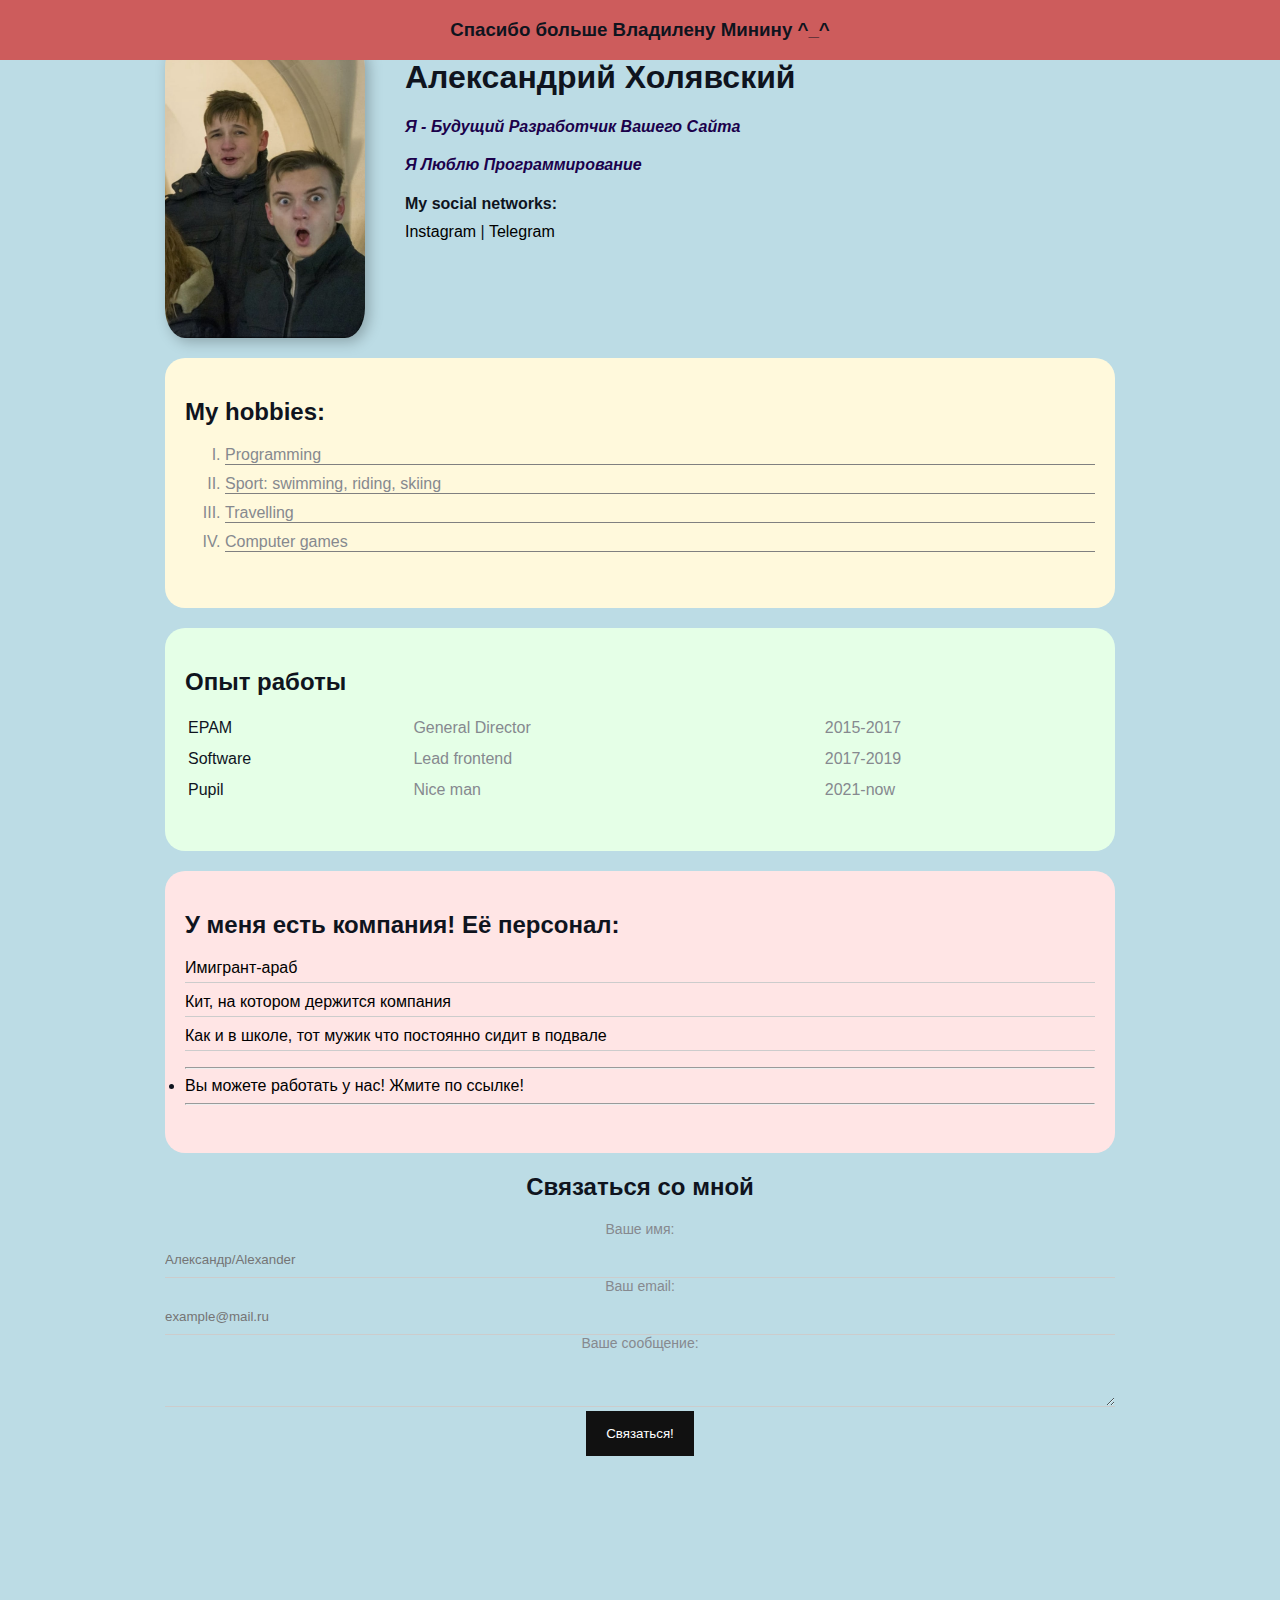
==== index.html @ 44137759 "Add files via upload" ====
<!DOCTYPE html>
<html>
<head>
    <meta charset="UTF-8">
    <title>Sashompan'ie</title>
    <link rel="stylesheet" href="styles.css">
</head>
<body>
    <div class="container">
            <div class="info">
                    <img src="avatar.jpg"  alt='Семейное фото Саши' class="avatar" />
                <div class="info-text">
                    <h1>Александрий Холявский</h1>
                    <p>Я - будущий разработчик <strong>вашего </strong>сайта</p>
                    <p>Я люблю программирование</p>
                    <h4>My social networks:</h4>
                    <a href='https://instagram.com/sanukcooltoday' target='_blank'>Instagram</a>
                    |
                    <a href='https://vk.com/sashurmay' target='_blank'>Telegram</a>
    
                </div>
             </div>
            <div class="card bg-yellow">
                <h2>My hobbies:</h2>
                <ol type='I' class="list">
                
                    <li>Programming</li>
                    <li>Sport: swimming, riding, skiing</li>
                    <li>Travelling</li>
                    <li>Computer games </li>
                </ol>
            </div>

        <div class="card bg-green">
            <h2>Опыт работы</h2>
            <table class="listos">      
                    <!-- <tr>
                    <th>Компания</th>
                    <th>Должность</th>
                    <th>Год</th>
                    </tr> -->
                    <tr>
                        <td>EPAM</td>
                        <td>General Director</td>
                        <td>2015-2017</td>
                    </tr> 
                    <tr>
                        <td>Software</td>
                        <td>Lead frontend</td>
                        <td>2017-2019</td>
                    </tr>
                    <tr>
                        <td>Pupil</td>
                        <td>Nice man</td>
                        <td>2021-now</td>
                    </tr>
            </table>
        </div>
        <div class="card bg-red">
            <h2>У меня есть компания! Её персонал:</h2>
            <ul class="link-list">
                <li><a href='https://vk.com/fareshayes' target='_blank'>Имигрант-араб</a></li>
                <li><a href="https://vk.com/id694511767" target='_blank'>Кит, на котором держится компания</a></li>
                <li><a href="https://vk.com/a.roma.doma" target='_blank'>Как и в школе, тот мужик что постоянно сидит в подвале</a></li>
            </ul>
                <hr>
                <li {list-style-type: &#33;}><a href="https://www.avito.ru/magadan/vakansii" target='_blank'>Вы можете работать у нас! Жмите по ссылке!</a></li>
                <hr>
            
        </div>
        <div class='contact'>
            <h2>Связаться со мной</h2>
        <form action="/">
            <div class="form-group">
                <label for='name'>Ваше имя:</label>
                <input type="text" id='name' placeholder='Александр/Alexander'>
            </div>
            
            <div class="form-group">
                <label for='email'>Ваш email:</label>
                <input type="email" id='email' placeholder='example@mail.ru'>
            </div>
            <div class="form-group">
                <label for='text'>Ваше сообщение:</label>
                <textarea id="text" cols="15" rows="2"></textarea>
            </div>  

            <input class="btn" type="submit" value="Связаться!"> 
        </form>
        </div>

        <div class="position">
            <div class="box">
                <h3>Спасибо больше Владилену Минину ^_^</h3>
            </div>
        </div>
        
        <div class="box-model">
            <div></div>
            <div></div>
            <div></div>
            <div></div>
        </div>
    </div>


    <div style="margin-bottom: 500px;"></div>
</body>
</html>
---- styles.css ----
/* *{
    padding-bottom: 5px;
    margin-bottom: 20px;
} */
body {
    background-color: #bcdce5;
    color: #0f141e;

    font-size: 16px;
    font-weight: normal;
    font-family: 'Roboto', sans-serif;
}

a {
    color: black; text-decoration: none;
}

a:hover {
    text-decoration: underline;
}
a:active {
    color: pink;
}
a:visited {
    color: rgb(80, 0, 172);
}

.avatar {
    width: 200px;
    height: 300px;
    border-radius: 10%;
    box-shadow: 4px 4px 14px rgba(0, 0, 0, 0.25);
}
.info {
    display: flex;
}

@media (max-width: 700px) {
    .info{
        text-align: center;
        display: block;

    }
}
.info-text {
    margin-left: 40px;

}
.info-text h4 {
    margin-bottom: 10px;
}
.info p {
    color: #1b014b;
    margin: 0;
    font-style: italic;
    font-weight: bold;
    text-decoration: none;
    text-transform: capitalize;
    margin-bottom: 20px;
    /* думаю всё понятно */
    /* letter-spacing: 3px; */
    /* word-spacing: 42px; */
}

.container {
    max-width: 950px;
    margin: auto;
    padding-top: 30px;
}


/* Box Model */
/* .social {
    background: #ff4646;
    padding : 10px 50px;
    padding-left: 30px;
    border: 5px solid rgb(238, 238, 238);
    margin: 45px;
    border-bottom-style: dotted;
    border-top-width: 15px;
    border-left-color: blue;

} */
/* .box-model > div {
    float: left;
    background: black;
    height: 200px;
    border: 4px solid red;
    width: 25%;
    box-sizing: border-box
} */

.bg-yellow {
    background: #fff9dc;
    margin-top: 20px;
}

.bg-green {
    background: #e5ffe7;
}

.bg-red {
    background: #ffe5e5;
}

/* .bg-blue {
    background: #ffe9e1;
    padding-left: 650px;
} */

.card {
    padding: 20px;
    padding-bottom: 40px;


    margin-bottom: 20px;
    border-radius: 20px;

}



.card h2 {
    margin-bottom: 20px;
}

.list {
    padding: 0 20;
}
.list li {
    color: #86898f;
    margin-bottom: 10px;
    border-bottom: 1px solid gray;
}
.listos {
    width: 100%;
}
.listos th {
    padding-right: 250px;
}
.listos td {
    padding-bottom: 10px;
}
.listos td:nth-child(2),
.listos td:nth-child(3) {
    color: #86898f;
}

/* .listos tr:nth-child(odd) {
    background-color: red;
} */

.link-list {
    list-style: none;
    padding: 0;
}

.link-list li {
    margin-bottom: 10px;
    padding-bottom: 5px;
    border-bottom: 1px solid #ccc;
}

.contact {
    text-align: center;
}

.form-group label{
    display: block;
    font-size: 14px;
    color: #86898f;
}
.form-group input,
.form-group textarea {
    width: 100%;
    box-sizing: border-box;
    border: none;
    background: transparent;
    border-bottom: 1px solid #ccc;
    color: #000;
    padding: 15px 0 10px;
    outline: none;
    font-family: inherit;

}

.row {
    display: flex;
    margin-bottom: 20px;
}

.row > .form-group {
    width: 50%;
    margin-right: 20px;
}

.row > .form-group:last-child {
    margin-right: 0;
}

.btn {
    background: #111;
    padding: 15px 20px;
    color: #fff;
    border: none;
    font-family: inherit;
    cursor: pointer;
}

.btn:hover {
    opacity: 0.9;
}

/* Position */

/* .position {
    position: relative;
    border: 4px solid black;
    margin-top: 40px;
    padding: 20px;
    height: 300px;
} */

.box {
    position: fixed;
    top: 0;
    left: 0;
    width: 100%;
    height: 50px;
    background:indianred;
    text-align: center;
    padding-bottom: 10px;
}
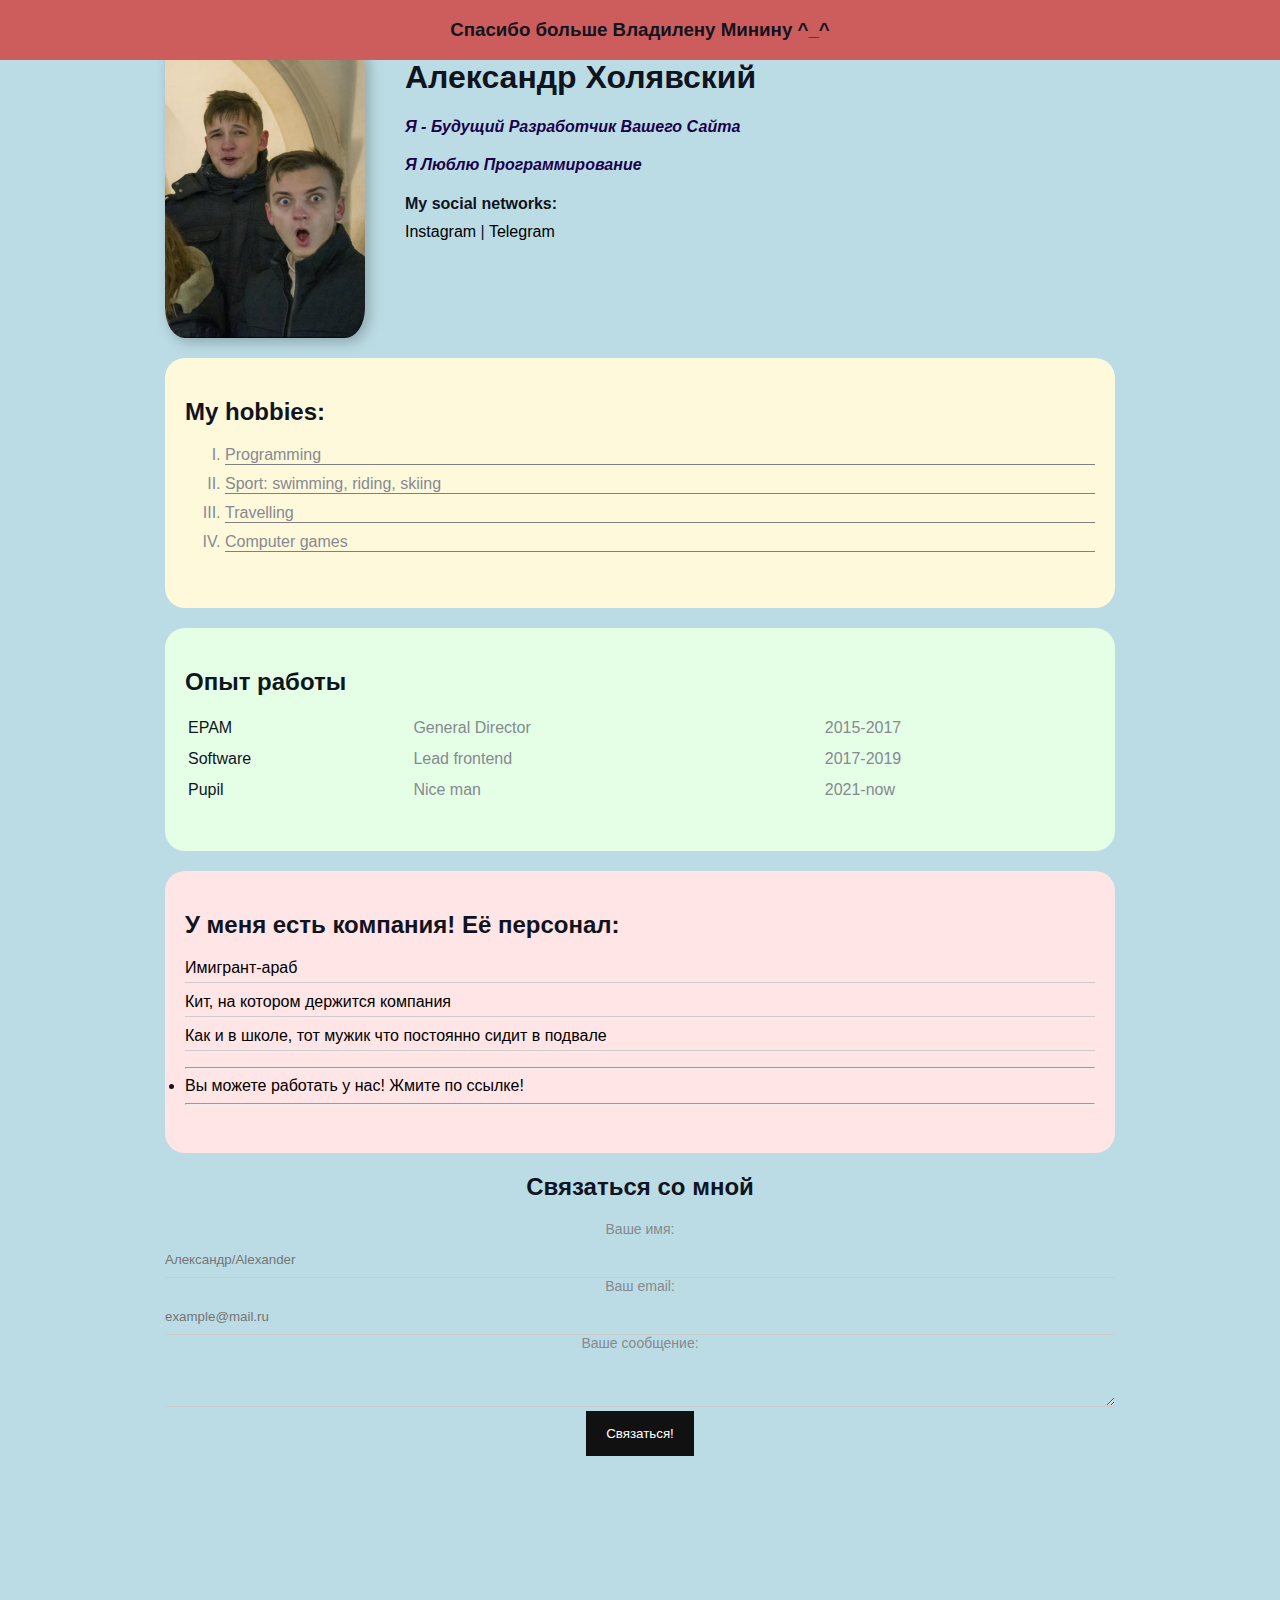
==== commit f3d9c656: "Update index.html" ====
--- a/index.html
+++ b/index.html
@@ -10,7 +10,7 @@
             <div class="info">
                     <img src="avatar.jpg"  alt='Семейное фото Саши' class="avatar" />
                 <div class="info-text">
-                    <h1>Александрий Холявский</h1>
+                    <h1>Александр Холявский</h1>
                     <p>Я - будущий разработчик <strong>вашего </strong>сайта</p>
                     <p>Я люблю программирование</p>
                     <h4>My social networks:</h4>
@@ -106,4 +106,4 @@
 
     <div style="margin-bottom: 500px;"></div>
 </body>
-</html>+</html>
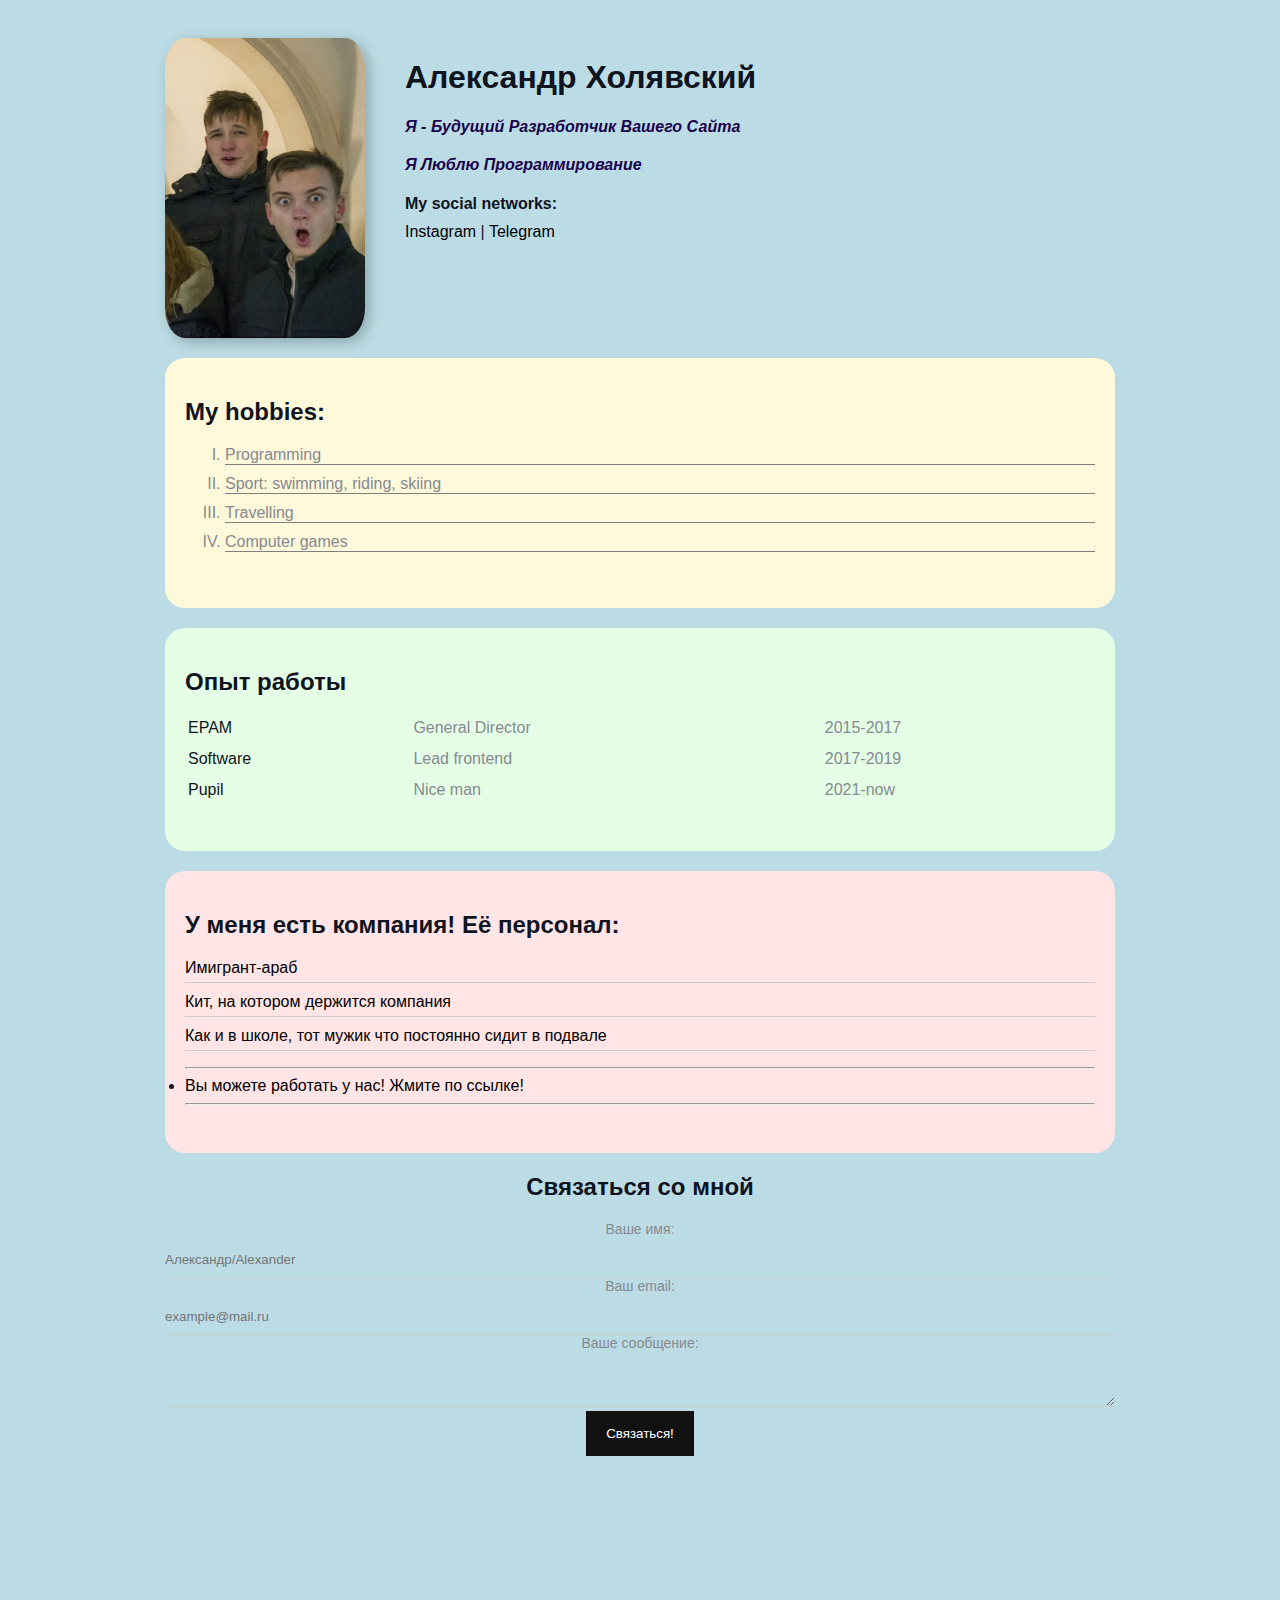
==== commit 1811e941: "Update index.html" ====
--- a/index.html
+++ b/index.html
@@ -89,11 +89,11 @@
         </form>
         </div>
 
-        <div class="position">
+<!--         <div class="position">
             <div class="box">
                 <h3>Спасибо больше Владилену Минину ^_^</h3>
             </div>
-        </div>
+        </div> -->
         
         <div class="box-model">
             <div></div>
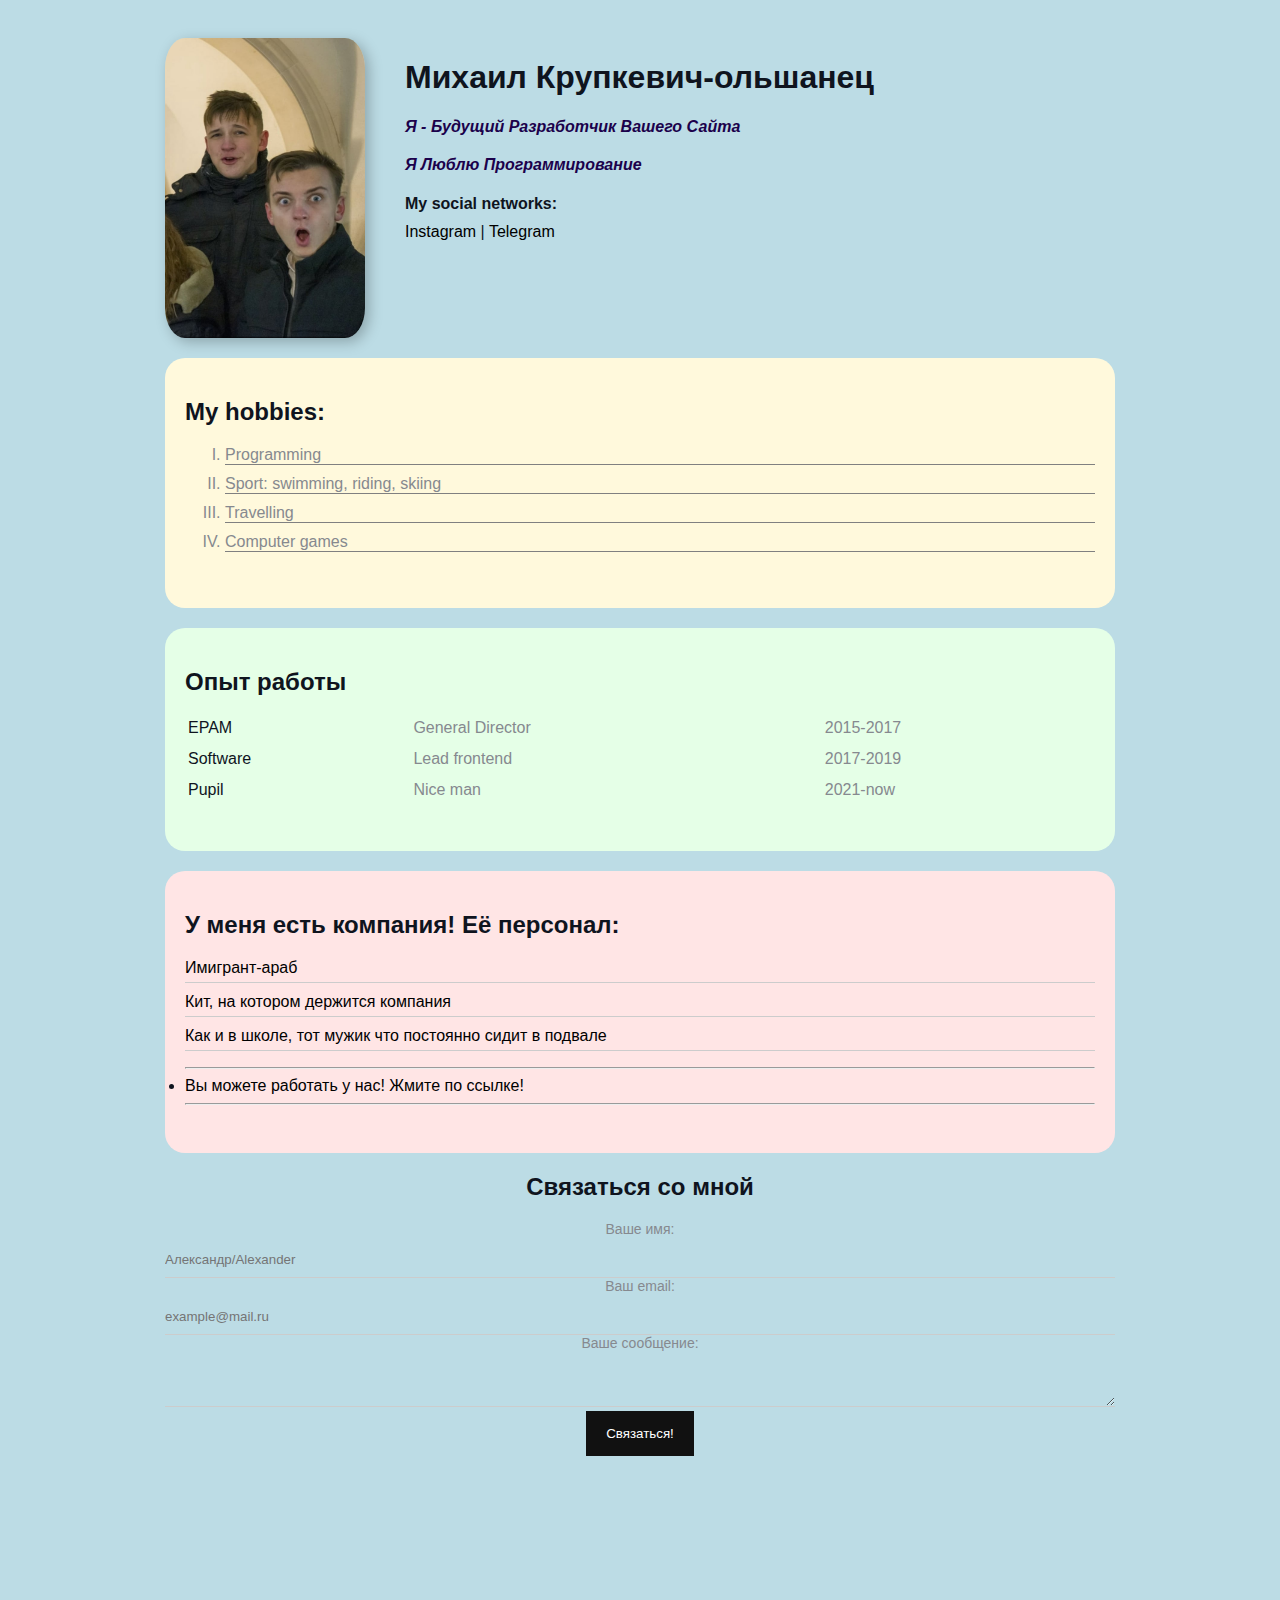
==== commit 73da05f9: "Update index.html" ====
--- a/index.html
+++ b/index.html
@@ -10,7 +10,7 @@
             <div class="info">
                     <img src="avatar.jpg"  alt='Семейное фото Саши' class="avatar" />
                 <div class="info-text">
-                    <h1>Александр Холявский</h1>
+                    <h1>Михаил Крупкевич-ольшанец</h1>
                     <p>Я - будущий разработчик <strong>вашего </strong>сайта</p>
                     <p>Я люблю программирование</p>
                     <h4>My social networks:</h4>
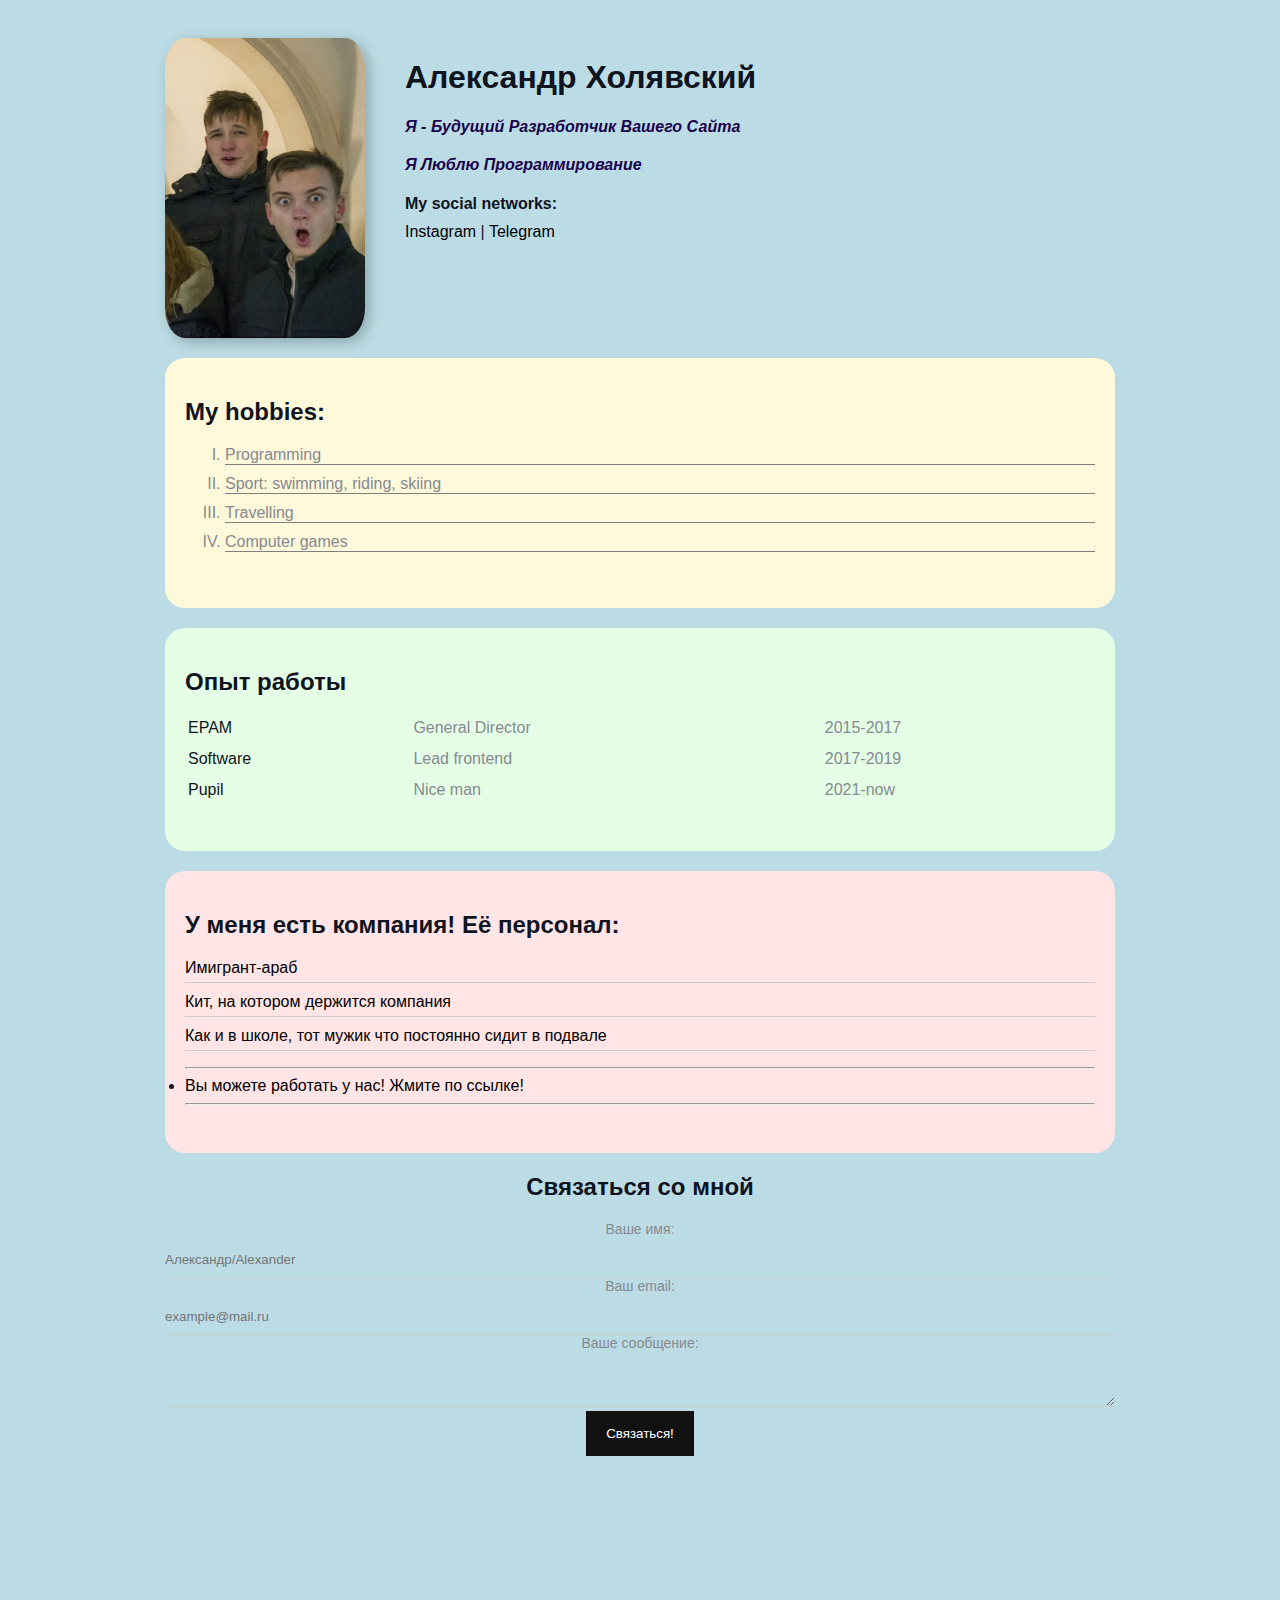
==== commit 0d92a325: "Update index.html" ====
--- a/index.html
+++ b/index.html
@@ -10,7 +10,7 @@
             <div class="info">
                     <img src="avatar.jpg"  alt='Семейное фото Саши' class="avatar" />
                 <div class="info-text">
-                    <h1>Михаил Крупкевич-ольшанец</h1>
+                    <h1>Александр Холявский</h1>
                     <p>Я - будущий разработчик <strong>вашего </strong>сайта</p>
                     <p>Я люблю программирование</p>
                     <h4>My social networks:</h4>
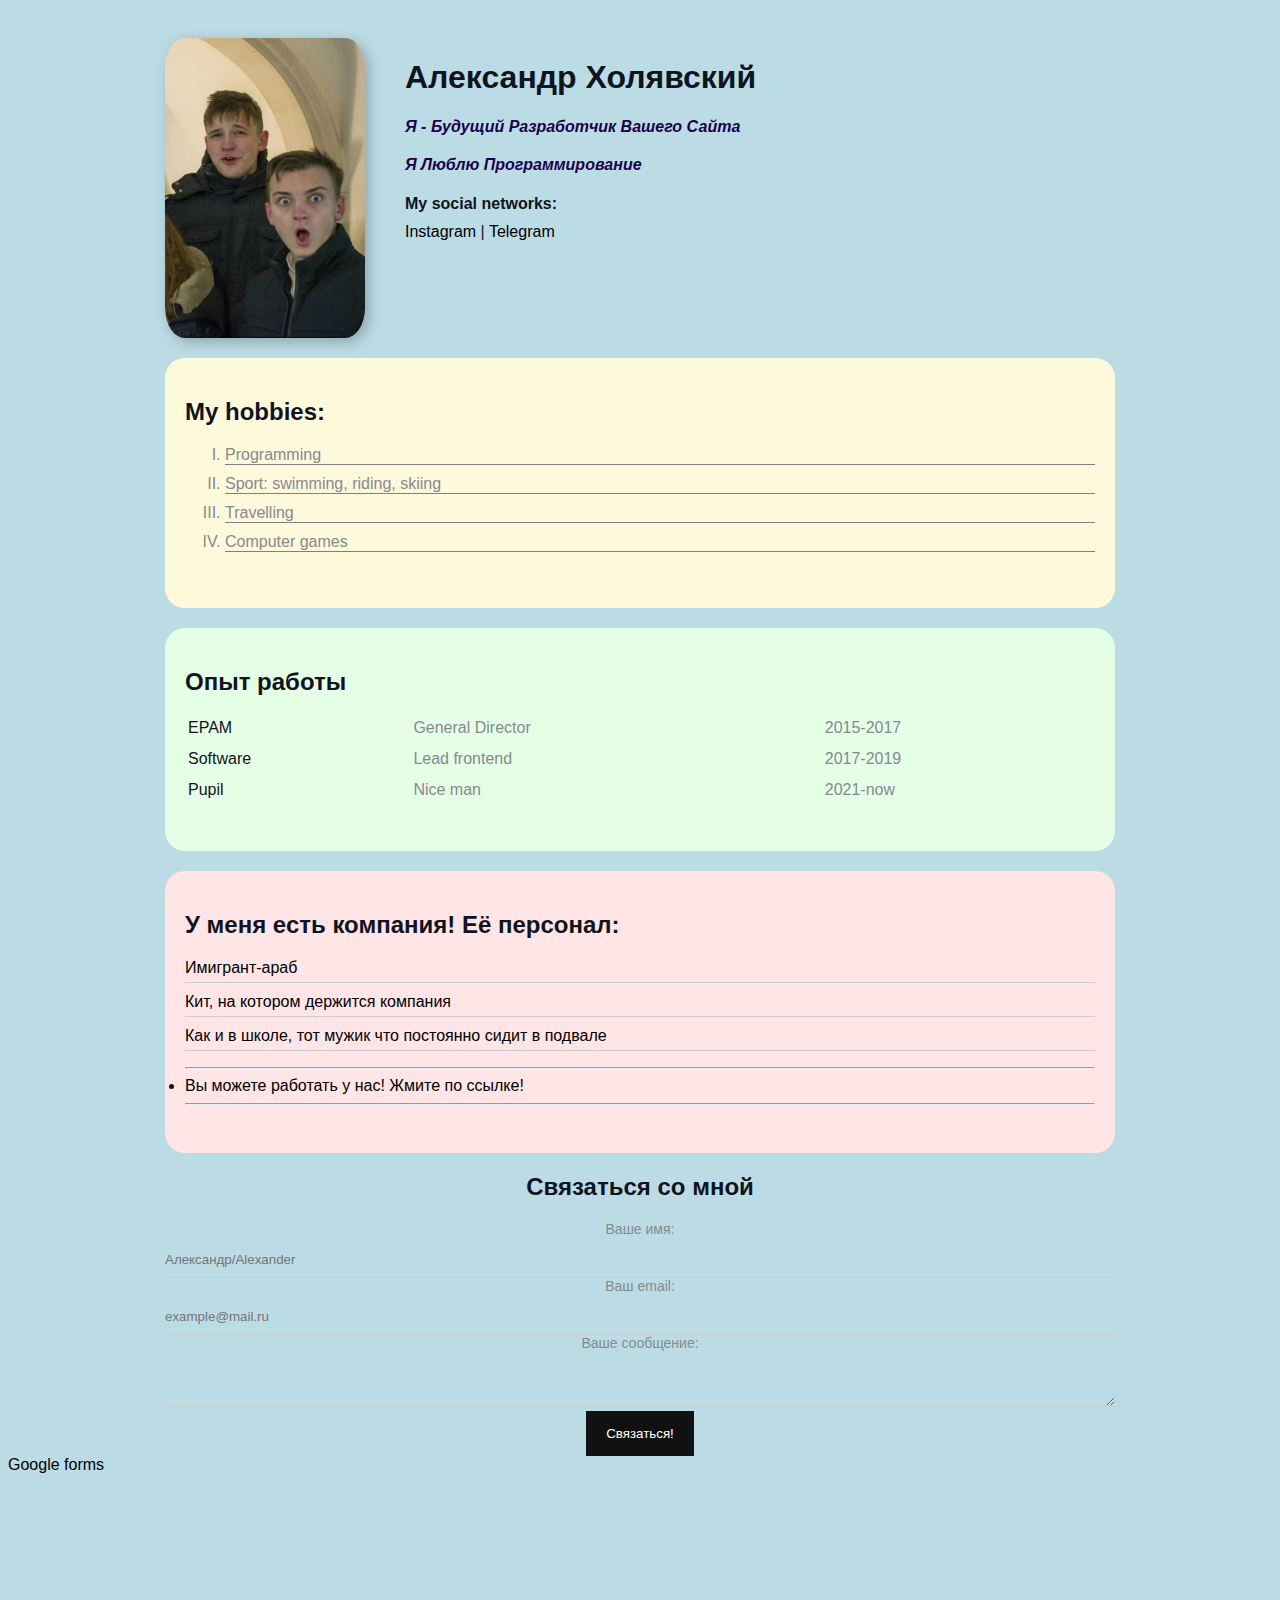
==== commit 8aea8b5a: "Update index.html" ====
--- a/index.html
+++ b/index.html
@@ -102,6 +102,7 @@
             <div></div>
         </div>
     </div>
+    <li><a href="https://forms.gle/wrewjUuT1YDxuPa26" target='_blank'>Google forms</a></li>
 
 
     <div style="margin-bottom: 500px;"></div>
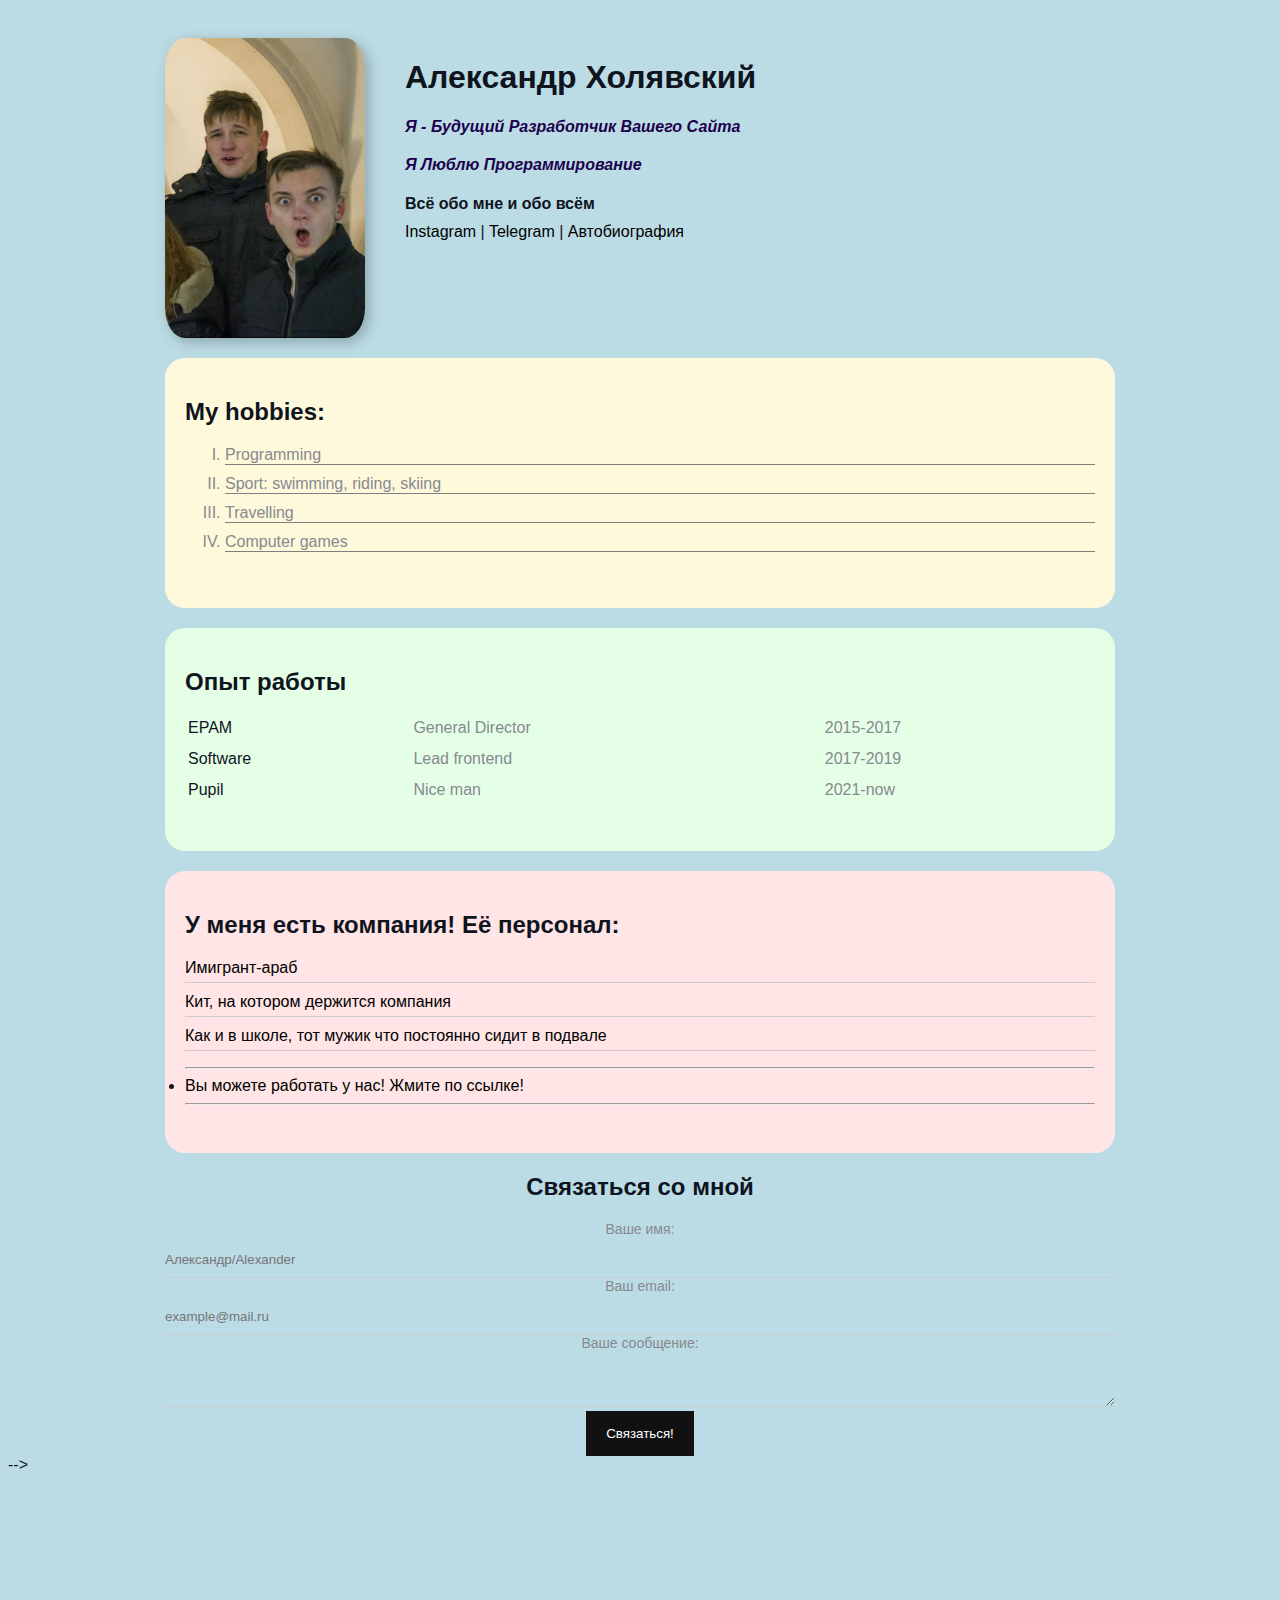
==== commit 11d51000: "Update index.html" ====
--- a/index.html
+++ b/index.html
@@ -13,11 +13,13 @@
                     <h1>Александр Холявский</h1>
                     <p>Я - будущий разработчик <strong>вашего </strong>сайта</p>
                     <p>Я люблю программирование</p>
-                    <h4>My social networks:</h4>
+                    <h4>Всё обо мне и обо всём</h4>
                     <a href='https://instagram.com/sanukcooltoday' target='_blank'>Instagram</a>
                     |
                     <a href='https://vk.com/sashurmay' target='_blank'>Telegram</a>
-    
+                    |
+                    <a href='autobiography.html' 
+                    target='_blank'>Автобиография</a>
                 </div>
              </div>
             <div class="card bg-yellow">
@@ -91,7 +93,7 @@
 
 <!--         <div class="position">
             <div class="box">
-                <h3>Спасибо больше Владилену Минину ^_^</h3>
+                <!-- <h3>Спасибо больше Владилену Минину ^_^</h3> -->
             </div>
         </div> -->
         
@@ -102,7 +104,6 @@
             <div></div>
         </div>
     </div>
-    <li><a href="https://forms.gle/wrewjUuT1YDxuPa26" target='_blank'>Google forms</a></li>
 
 
     <div style="margin-bottom: 500px;"></div>
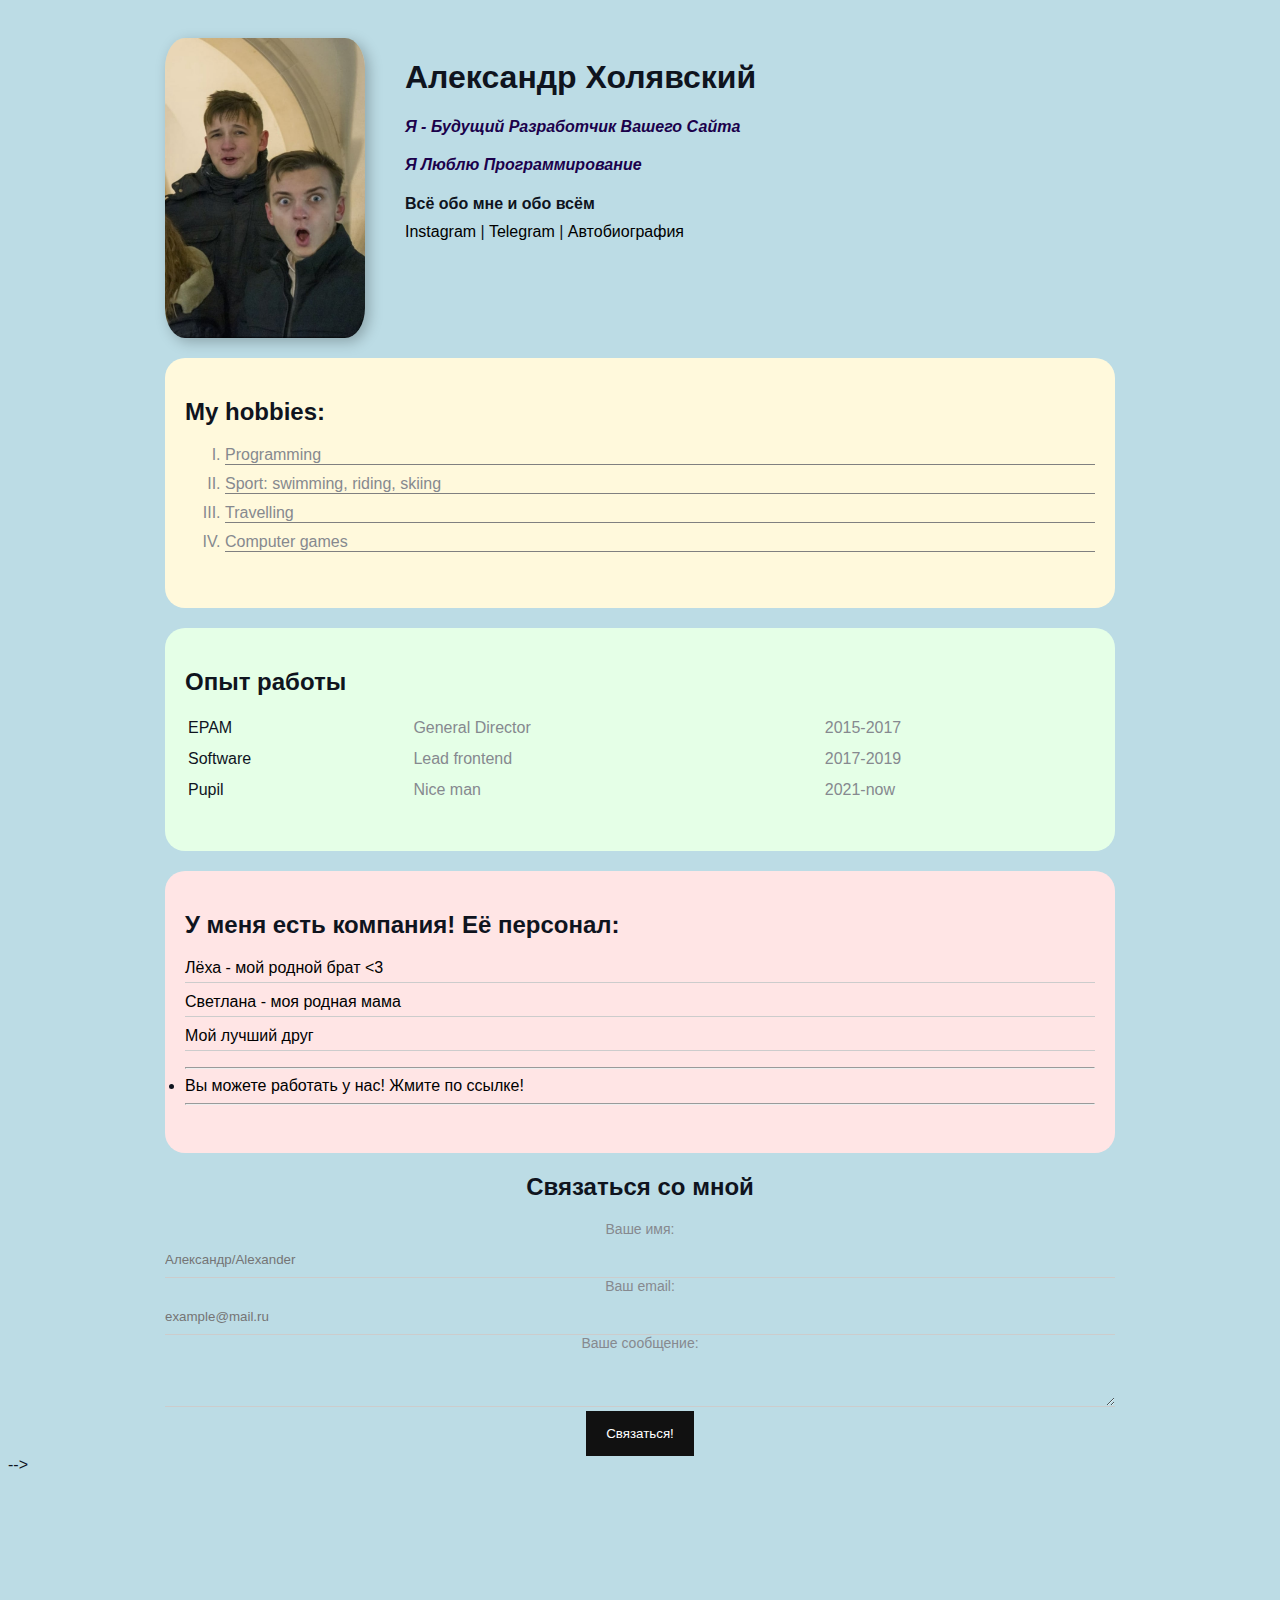
==== commit a479f304: "Update index.html" ====
--- a/index.html
+++ b/index.html
@@ -61,9 +61,9 @@
         <div class="card bg-red">
             <h2>У меня есть компания! Её персонал:</h2>
             <ul class="link-list">
-                <li><a href='https://vk.com/fareshayes' target='_blank'>Имигрант-араб</a></li>
-                <li><a href="https://vk.com/id694511767" target='_blank'>Кит, на котором держится компания</a></li>
-                <li><a href="https://vk.com/a.roma.doma" target='_blank'>Как и в школе, тот мужик что постоянно сидит в подвале</a></li>
+                <li><a href='https://vk.com/fareshayes' target='_blank'>Лёха - мой родной брат <3 </a></li>
+                <li><a href="https://vk.com/id694511767" target='_blank'>Светлана - моя родная мама </a></li>
+                <li><a href="https://vk.com/a.roma.doma" target='_blank'>Мой лучший друг</a></li>
             </ul>
                 <hr>
                 <li {list-style-type: &#33;}><a href="https://www.avito.ru/magadan/vakansii" target='_blank'>Вы можете работать у нас! Жмите по ссылке!</a></li>
